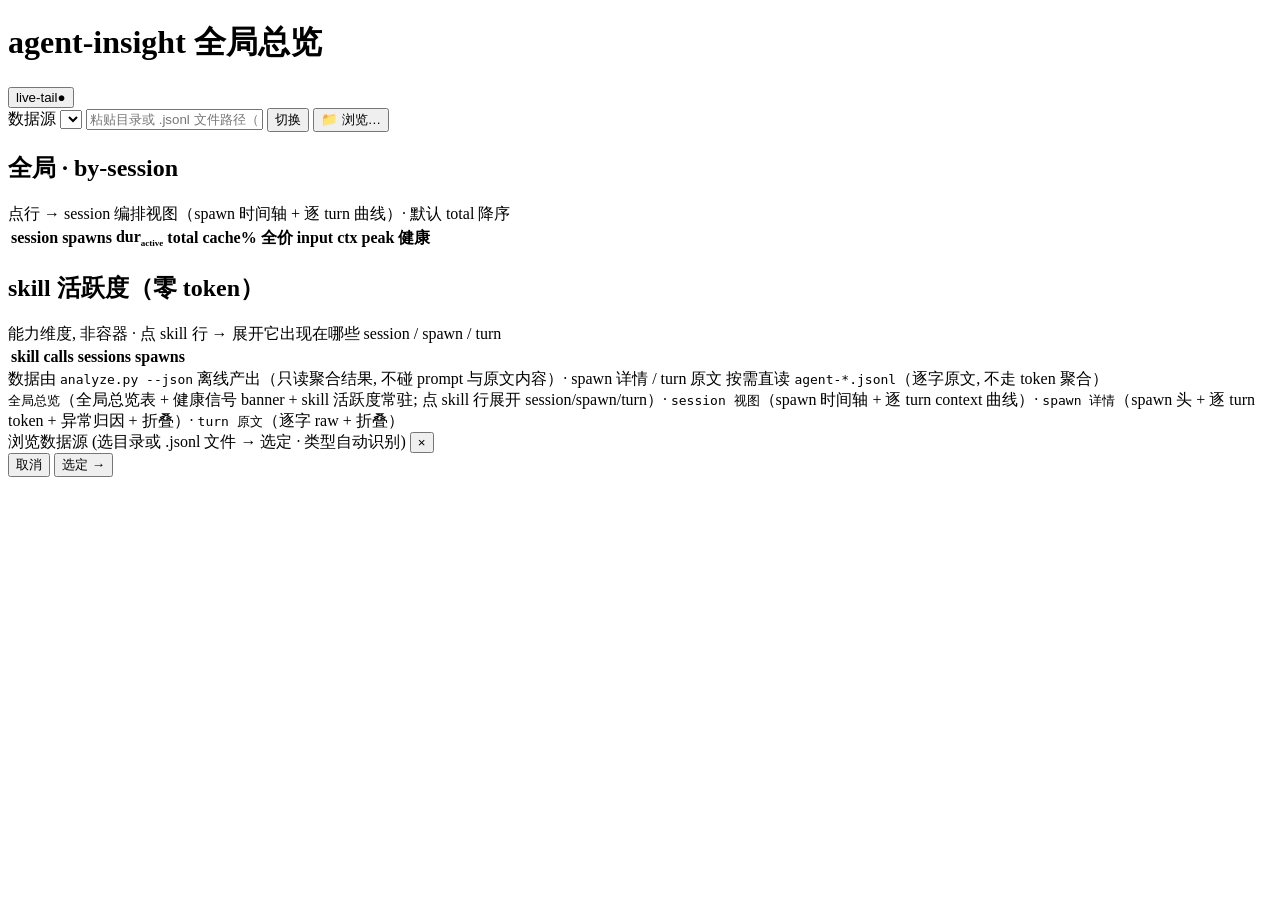
==== dashboard/static/index.html @ 1f1bfed5 "Initial commit: agent-insight v0.1.0 通用 agent/subagent 编排可观测性工具。被动 PostToolUse hook 记录 per-subagent " ====
<!doctype html>
<html lang="zh">
<head>
  <meta charset="utf-8">
  <meta name="viewport" content="width=device-width, initial-scale=1">
  <title>agent-insight · 全局总览</title>
  <link rel="stylesheet" href="/static/style.css">
</head>
<body>
<div class="wrap">

  <div class="topbar">
    <h1>agent-insight <span class="sub">全局总览</span></h1>
    <div class="meta-chips" id="meta"></div>
    <button id="live-toggle" class="live-toggle on" type="button" aria-pressed="true"
            title="实时刷新开关 · 开着时每 2 秒查一次数据、有变化才更新 · 点进某条详情或切到别的浏览器标签页时暂停">live-tail<span class="dot">●</span></button>
  </div>

  <div class="src-bar">
    <label class="src-lab" for="source-select">数据源</label>
    <select id="source-select" title="常用数据源快捷 (类型自动识别)"></select>
    <input id="source-input" type="text" spellcheck="false"
           placeholder="粘贴目录或 .jsonl 文件路径（自动识别）">
    <button id="source-apply" type="button" title="应用自定义源 (校验过才切 · 失败回滚旧源)">切换</button>
    <button id="source-browse" type="button" title="打开目录浏览弹层 (server /api/browse 读真实 FS · 浏览器原生 file picker 拿不到真实路径, fakepath 铁律)">📁 浏览…</button>
  </div>

  <div id="fleet-view">

  <div id="trust-banner"></div>

  <div class="hero">
    <div class="card" id="hero-cache-body"></div>
    <div class="card" id="hero-context-body"></div>
  </div>

  <!-- fleet · by-session 总览表 (常驻 card; 不再 tab 切换) -->
  <section class="card" id="pane-by-session">
    <div class="sec-head">
      <h2>全局 · by-session</h2>
      <span class="note">点行 → session 编排视图（spawn 时间轴 + 逐 turn 曲线）· 默认 total 降序</span>
    </div>
    <table id="fleet-table">
      <thead><tr>
        <th data-col="session">session</th><th data-col="spawns" class="num">spawns</th><th data-col="dur" class="num">dur<sub style="font-size:9px;">active</sub></th>
        <th data-col="total" class="num">total <span class="sort"></span></th><th data-col="cache" class="num">cache%</th>
        <th data-col="fullin" class="num">全价 input</th><th data-col="ctx" class="num">ctx peak</th><th data-col="ok" class="num">健康</th>
      </tr></thead>
      <tbody></tbody>
    </table>
  </section>

  <!-- skill 活跃度 (第二切面 · 零 token 能力画像 · 常驻; 点 skill 行 → inline 展开该 skill 出现在哪些 session / spawn / turn) -->
  <section class="card" id="pane-by-skill">
    <div class="sec-head">
      <h2>skill 活跃度（零 token）</h2>
      <span class="note">能力维度, 非容器 · 点 skill 行 → 展开它出现在哪些 session / spawn / turn</span>
    </div>
    <table id="skill-table">
      <thead><tr><th>skill</th><th class="num">calls</th><th class="num">sessions</th><th class="num">spawns</th></tr></thead>
      <tbody></tbody>
    </table>
  </section>

  </div><!-- /fleet-view -->

  <div id="level2-view" class="hidden"></div>

  <div id="level3-view" class="hidden"></div>

  <div id="level4-view" class="hidden"></div>

  <footer>
    数据由 <code>analyze.py --json</code> 离线产出（只读聚合结果, 不碰 prompt 与原文内容）·
    spawn 详情 / turn 原文 按需直读 <code>agent-*.jsonl</code>（逐字原文, 不走 token 聚合）<br>
    <code>全局总览</code>（全局总览表 + 健康信号 banner + skill 活跃度常驻; 点 skill 行展开 session/spawn/turn）·
    <code>session 视图</code>（spawn 时间轴 + 逐 turn context 曲线）·
    <code>spawn 详情</code>（spawn 头 + 逐 turn token + 异常归因 + 折叠）· <code>turn 原文</code>（逐字 raw + 折叠）
  </footer>

  <!-- 目录浏览弹层 (运行时切源 · 浏览器 fakepath 铁律 → server /api/browse + 自建弹层) -->
  <div id="browse-modal" class="browse-modal hidden">
    <div class="browse-box">
      <div class="browse-head">
        <span class="browse-title">浏览数据源 <span class="faint">(选目录或 .jsonl 文件 → 选定 · 类型自动识别)</span></span>
        <button id="browse-x" type="button" class="browse-x" title="关闭 (Esc)">×</button>
      </div>
      <div id="browse-path" class="browse-path" title="当前目录"></div>
      <div id="browse-list" class="browse-list"></div>
      <div class="browse-foot">
        <button id="browse-cancel" type="button">取消</button>
        <button id="browse-select" type="button" title="填入路径框（类型自动识别, 留你点切换确认）">选定 →</button>
      </div>
    </div>
  </div>

</div>
<script src="/static/app.js"></script>
</body>
</html>
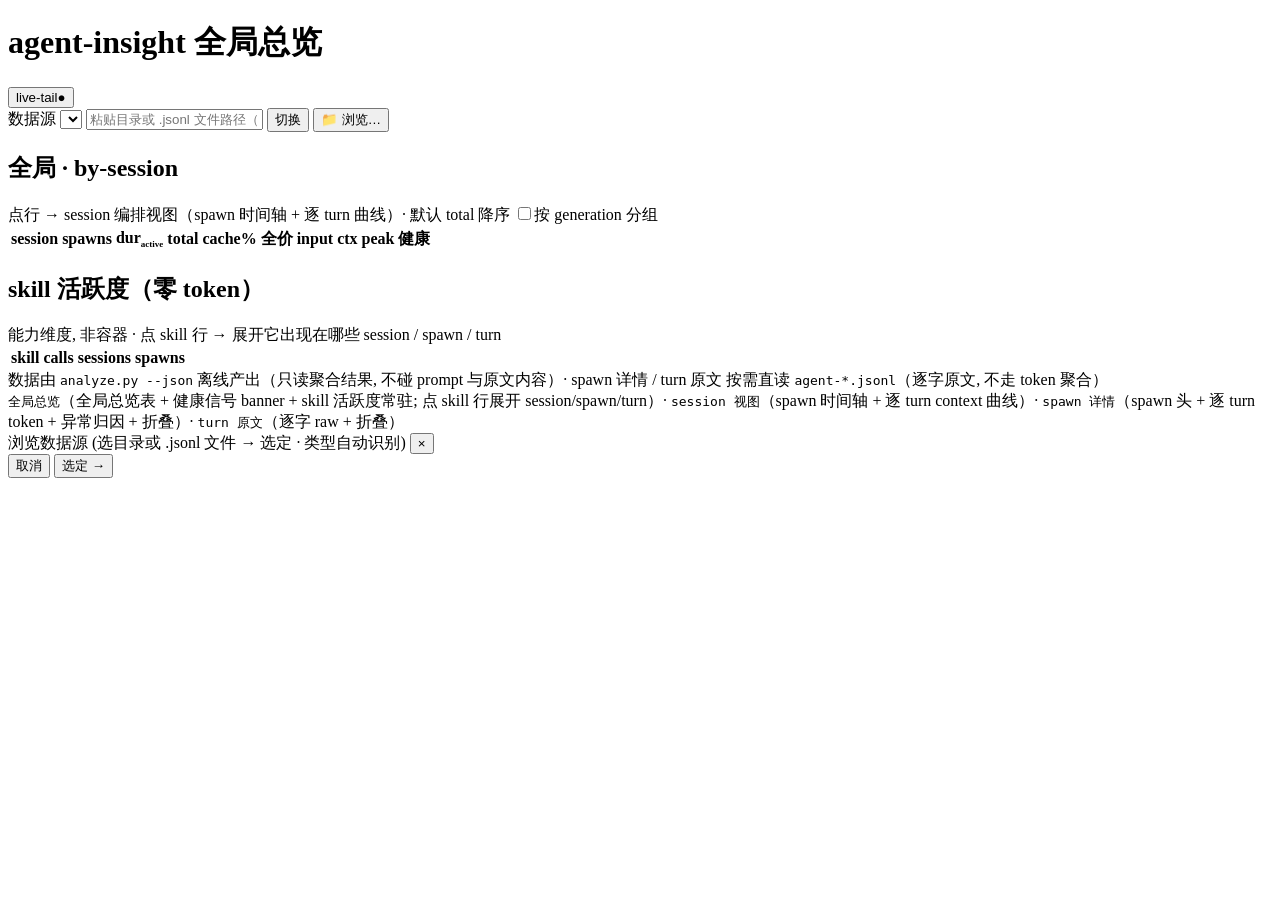
==== commit bfc05a1f: "feat(§10.1): Phase 3 跨 session 续接 — lineage 缝合链路 此前每条记录已打 generationId = effective_id (carrier ? car" ====
--- a/dashboard/static/index.html
+++ b/dashboard/static/index.html
@@ -39,6 +39,7 @@
     <div class="sec-head">
       <h2>全局 · by-session</h2>
       <span class="note">点行 → session 编排视图（spawn 时间轴 + 逐 turn 曲线）· 默认 total 降序</span>
+      <label class="gen-group-toggle" title="跨 session 续接（同 carrier/generation 的多 session）折进一组 · 默认关"><input type="checkbox" id="gen-group">按 generation 分组</label>
     </div>
     <table id="fleet-table">
       <thead><tr>
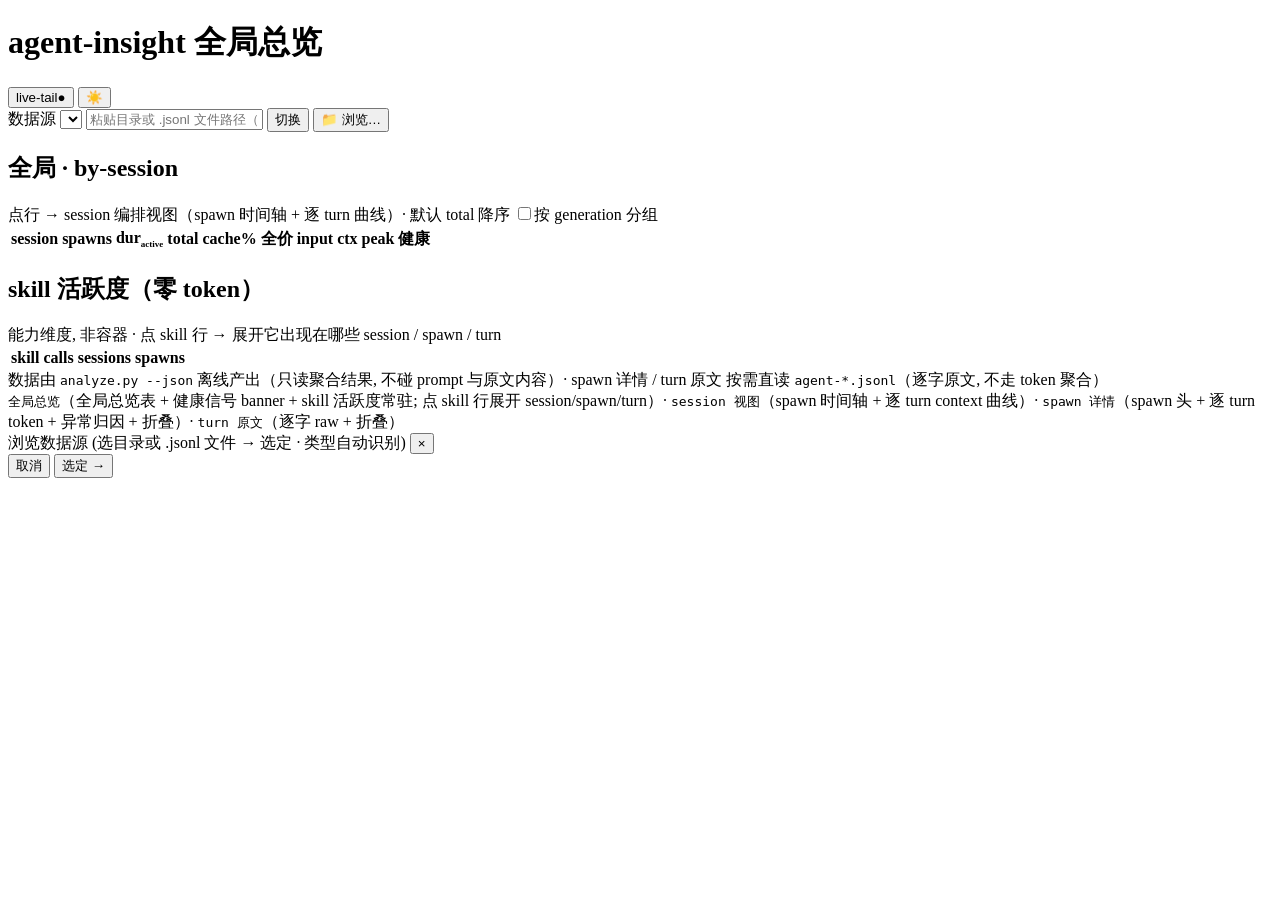
==== commit bb3c32f0: "feat(dashboard): 深色/浅色主题切换 — 默认深色 · GitHub Light 同源 · localStorage 记忆 纯前端表现层, server.py 零改 (只读 passi" ====
--- a/dashboard/static/index.html
+++ b/dashboard/static/index.html
@@ -3,6 +3,14 @@
 <head>
   <meta charset="utf-8">
   <meta name="viewport" content="width=device-width, initial-scale=1">
+  <script>
+    // 防 FOUC: 首帧前按 localStorage 记忆定 data-theme; 未记过则默认深色 (不跟随系统).
+    // (app.js 在 body 末加载, 若不在此首帧前设好, 会闪一下)
+    (function(){
+      var t = localStorage.getItem('ai-theme') || 'dark';
+      document.documentElement.setAttribute('data-theme', t);
+    })();
+  </script>
   <title>agent-insight · 全局总览</title>
   <link rel="stylesheet" href="/static/style.css">
 </head>
@@ -12,8 +20,12 @@
   <div class="topbar">
     <h1>agent-insight <span class="sub">全局总览</span></h1>
     <div class="meta-chips" id="meta"></div>
-    <button id="live-toggle" class="live-toggle on" type="button" aria-pressed="true"
-            title="实时刷新开关 · 开着时每 2 秒查一次数据、有变化才更新 · 点进某条详情或切到别的浏览器标签页时暂停">live-tail<span class="dot">●</span></button>
+    <div class="top-actions">
+      <button id="live-toggle" class="live-toggle on" type="button" aria-pressed="true"
+              title="实时刷新开关 · 开着时每 2 秒查一次数据、有变化才更新 · 点进某条详情或切到别的浏览器标签页时暂停">live-tail<span class="dot">●</span></button>
+      <button id="theme-toggle" class="theme-toggle" type="button" aria-label="切换深色 / 浅色主题"
+              title="切换深色 / 浅色主题 · 首次跟随系统, 手动切过即记住">☀️</button>
+    </div>
   </div>
 
   <div class="src-bar">
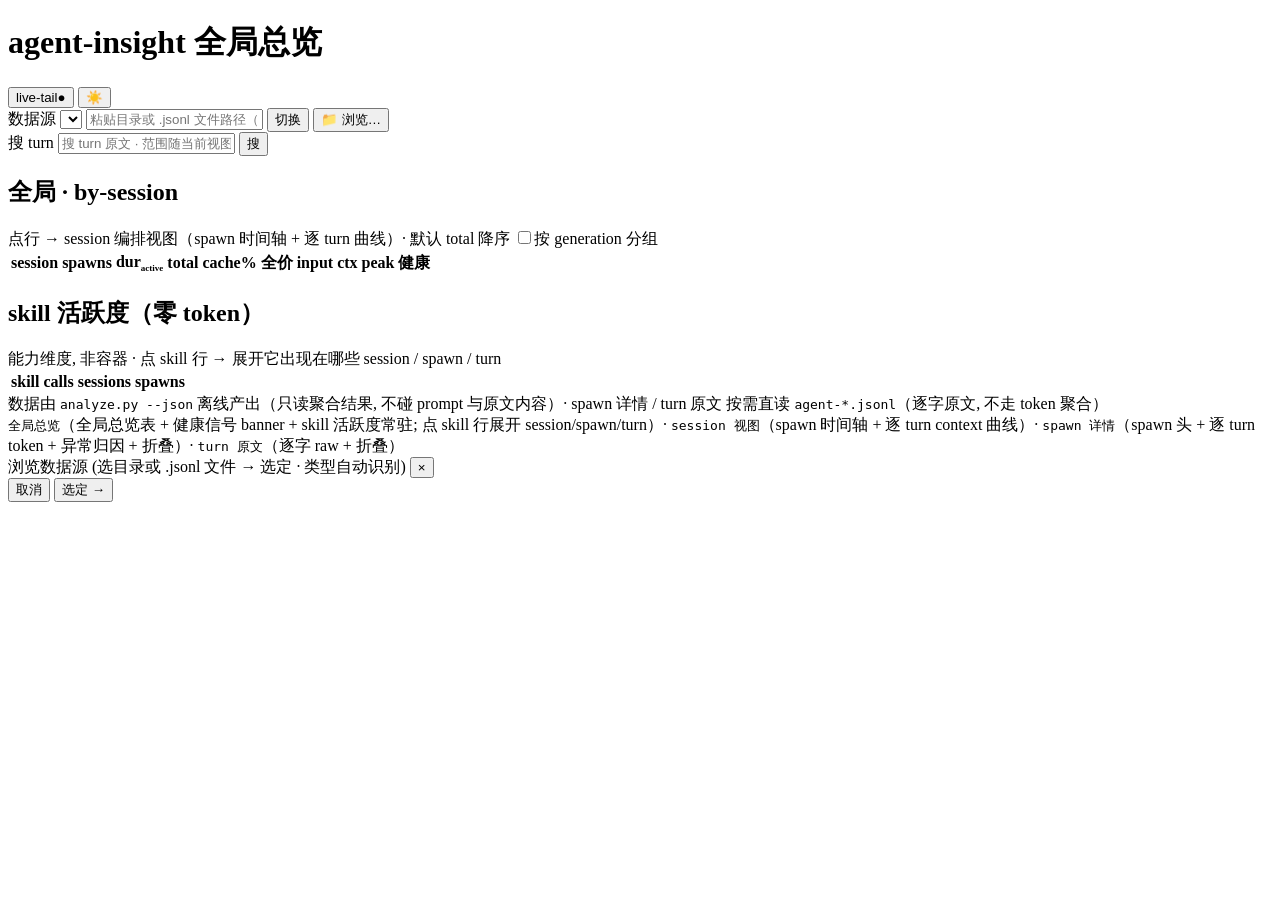
==== commit 21290c5b: "feat(dashboard): 全局 turn 内容搜索 + 范围跟随钻取层级 输关键词扫所有 session 的 turn 原文(assistant 文本 + tool_use input + t" ====
--- a/dashboard/static/index.html
+++ b/dashboard/static/index.html
@@ -37,6 +37,14 @@
     <button id="source-browse" type="button" title="打开目录浏览弹层 (server /api/browse 读真实 FS · 浏览器原生 file picker 拿不到真实路径, fakepath 铁律)">📁 浏览…</button>
   </div>
 
+  <!-- turn 搜索 (顶部常驻 · scope 跟随当前视图: 总览=全部 session / session 页=本 session / spawn 页=本 spawn · on-demand 不进 live-tail 2s 轮询) -->
+  <div class="search-bar">
+    <label class="src-lab" for="fleet-search">搜 turn</label>
+    <input id="fleet-search" type="text" spellcheck="false"
+           placeholder="搜 turn 原文 · 范围随当前视图（总览=全部 / session / spawn · 命令 · 文件名 · 一句话 · ≥2 字符）">
+    <button id="search-go" type="button" title="搜当前视图范围内的 turn 原文（assistant 文本 + tool 输入 + 结果）· 总览页搜全部 session, session 页搜本 session, spawn 页搜本 spawn">搜</button>
+  </div>
+
   <div id="fleet-view">
 
   <div id="trust-banner"></div>
@@ -62,6 +70,9 @@
       <tbody></tbody>
     </table>
   </section>
+
+  <!-- 全局 turn 搜索结果 (命中按 session 分组 · 点行钻进那个 turn 原文; 未搜索时隐藏) -->
+  <section class="card hidden" id="search-results"></section>
 
   <!-- skill 活跃度 (第二切面 · 零 token 能力画像 · 常驻; 点 skill 行 → inline 展开该 skill 出现在哪些 session / spawn / turn) -->
   <section class="card" id="pane-by-skill">
